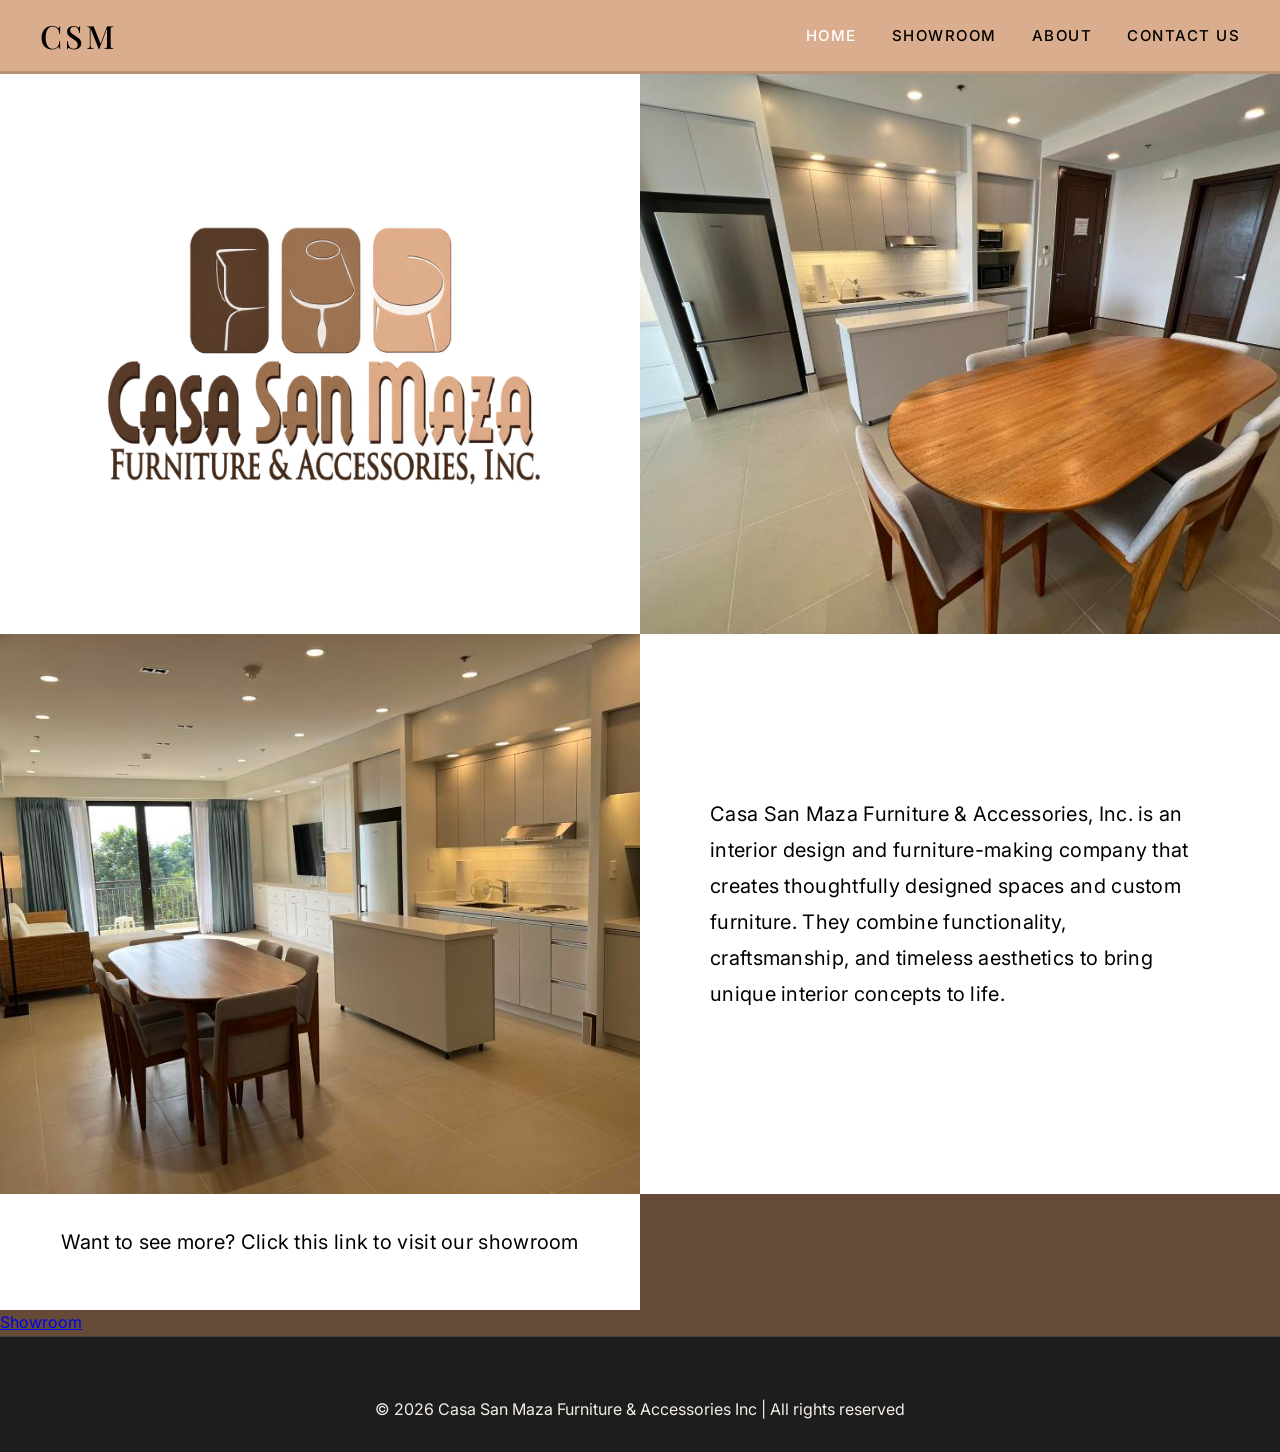
==== index.html @ 8d9f756c "Initial Website Draft v9" ====
<!DOCTYPE html>
<html lang="en">
    <!--
        Author: Janrei Arceo
        Section:WD-201
        Activity: Website
    -->

<head>
    <meta charset="UTF-8">
    <meta name="viewport" content="width=device-width, initial-scale=1.0">

    <title>Casa San Maza Furniture & Accessories Inc</title>

    <link rel="stylesheet" href="styles.css">
    <link rel="preconnect" href="https://fonts.googleapis.com">
    <link rel="preconnect" href="https://fonts.gstatic.com" crossorigin>
    <link href="https://fonts.googleapis.com/css2?family=Inter:wght@400;500;600;700&family=Playfair+Display:wght@400;500;600;700&display=swap" rel="stylesheet">
</head>


<body>
    <header>
        <nav>
            <div class="logo"><a href="index.html">CSM</a></div>
            <ul>
                <li><a href="index.html" class="active">Home</a></li>
                <li><a href="showroom.html">Showroom</a></li>
                <li><a href="about.html">About</a></li>
                <li><a href="contact.html">Contact Us</a></li>
            </ul>
        </nav>
    </header>


    <main>
        <div class="main-logo">
            <img src="img/csm-logo.png" alt="CSM Logo">
        </div>
        <p>
            <span>
                Casa San Maza Furniture & Accessories, Inc.
                is an interior design and furniture-making company
                that creates thoughtfully designed spaces and custom
                furniture. They combine functionality, craftsmanship,
                and timeless aesthetics to bring unique interior
                concepts to life.
            </span>
        </p>

        

        <img src="img/CSM2.jpg" alt="Dining Room with Kitchen" class="csm2"> 
        <img src="img/CSM3.jpg" alt="Dining Room with Kitchen" class="csm3">

        <section>
            <div class="link-show">
                <p>Want to see more?
                    Click this link to visit our showroom
                </p>
                <div><a href="showroom.html" class="home-showroom">Showroom
                </a></div>
            </div>

        </section>
        



    </main>

    <footer>

        <p>&copy; 2026 Casa San Maza Furniture & Accessories Inc | All rights reserved</p>

    </footer>


</body>

</html>
---- styles.css ----
* {
    box-sizing: border-box;
    margin: 0;
    padding: 0;
}

body {
    background-color: #1d1d1d;
    color: #f4eee7;
    font-family: 'Inter', sans-serif;
    line-height: 1.6;
}

header {
    background-color: #d9ad8d;
    padding: 10px 35px;
    position: sticky;
    top: 0;
    z-index: 1000;
    border-bottom: 3px solid rgba(0, 0, 0, 0.15);
}

nav {
    max-width: 1200px;
    margin: auto;
    display: flex;
    justify-content: space-between;
    align-items: center;
}

.logo {
    font-family: 'Playfair Display', serif;
    font-size: 32px;
    font-weight: 500;
    letter-spacing: 3px;
}

.logo a {
    color: #000;
    text-decoration: none;
    transition: opacity 0.3s ease;
}

.logo a:hover {
    opacity: 0.6;
}

nav ul {
    list-style: none;
    display: flex;
    align-items: center;
    gap: 35px;
}

nav li {
    margin-left: 0;
}

nav ul a {
    color: #000;
    text-decoration: none;
    font-size: 15px;
    font-weight: 500;
    font-family: 'Inter', sans-serif;
    text-transform: uppercase;
    letter-spacing: 1.5px;
    transition: color 0.3s ease;
}

nav ul a:hover {
    color: #fff;
}

nav ul a.active {
    color: #fff;
}

main {
    display: grid;
    grid-template-columns: 50% 50%;
    grid-template-rows: 1fr 1fr;
    min-height: 600px;
    width: 100%;
    background-color: #654a37;
}

.main-logo {
    grid-column: 1;
    grid-row: 1;
    display: flex;
    align-items: center;
    justify-content: center;
    padding: 30px 60px;
    background-color: #fff;
}

.main-logo img {
    width: 500px;
    max-width: 100%;
    height: auto;
    object-fit: contain;
}

main p {
    grid-column: 2;
    grid-row: 2;
    display: flex;
    align-items: center;
    justify-content: center;
    padding: 30px 20px 50px;
    background-color: #fff;
    color: #000;
    font-size: 20px;
    line-height: 1.8;
    letter-spacing: 0.3px;
    text-align: left;
}

main p span {
    display: block;
    max-width: 500px;
}

.csm2 {
    grid-column: 2;
    grid-row: 1;
    width: 100%;
    height: 100%;
    min-height: 300px;
    object-fit: cover;
    display: block;
}

.csm3 {
    grid-column: 1;
    grid-row: 2;
    width: 100%;
    height: 100%;
    min-height: 300px;
    object-fit: cover;
    display: block;
}

footer {
    background-color: #1d1d1d;
    color: #f4eee7;
    padding: 60px 30px 30px;
    text-align: center;
    border-top: 1px solid rgba(244, 238, 231, 0.2);
}

main:has(.contact) {
    display: block;
    width: 100%;
    min-height: auto;
    background-color: transparent;
}

.contact {
    position: relative;
    display: flex;
    justify-content: center;
    align-items: flex-start;
    gap: 70px;
    width: 100%;
    min-height: 650px;
    padding: 45px 8%;
    background: url("img/CSM2.jpg") center / cover;
    overflow: hidden;
}

.contact::before {
    content: "";
    position: absolute;
    inset: 0;
    background: rgba(101, 74, 55, 0.65);
    z-index: 0;
}

.location,
.contact-form {
    position: relative;
    z-index: 1;
    width: 45%;
    max-width: 500px;
}

.location h3,
.contact-form > h2 {
    color: #fff;
    text-align: center;
    font-size: 30px;
    font-weight: 700;
    text-transform: uppercase;
    letter-spacing: 2px;
    margin-bottom: 20px;
}

.map {
    width: 100%;
    height: 350px;
    background-color: #fff;
    border-radius: 30px 30px 0 0;
    overflow: hidden;
}

.map img {
    width: 100%;
    height: 100%;
    object-fit: cover;
    display: block;
}

.location address {
    background-color: #fff;
    color: #000;
    padding: 20px 25px 25px;
    border-radius: 0 0 30px 30px;
    font-size: 18px;
    font-weight: 600;
    font-style: normal;
    line-height: 1.4;
    letter-spacing: 0.5px;
}

.contact-form > p {
    display: block;
    background-color: transparent;
    color: #fff;
    padding: 0;
    margin: 0 0 20px;
    font-size: 15px;
    line-height: 1.6;
    text-align: center;
}

.contact-form form {
    display: flex;
    flex-direction: column;
    gap: 10px;
    width: 100%;
    background-color: #fff;
    color: #222;
    padding: 35px 30px;
    border-radius: 15px;
}

.contact-form form h3 {
    color: #000;
    text-align: center;
    font-size: 28px;
    text-transform: uppercase;
    letter-spacing: 1.5px;
    margin-bottom: 15px;
}

.contact-form label {
    color: #222;
    font-size: 12px;
    font-weight: 600;
}

.contact-form input,
.contact-form textarea {
    width: 100%;
    padding: 12px 15px;
    border: 1px solid #777;
    border-radius: 10px;
    background-color: #fff;
    color: #222;
    font-family: 'Inter', sans-serif;
    font-size: 13px;
    outline: none;
}

.contact-form input:focus,
.contact-form textarea:focus {
    border-color: #654a37;
}

.contact-form textarea {
    min-height: 150px;
    resize: vertical;
}

.contact-form button {
    align-self: center;
    margin-top: 10px;
    padding: 10px 35px;
    border: none;
    border-radius: 15px;
    background-color: #654a37;
    color: #fff;
    font-family: 'Inter', sans-serif;
    font-size: 15px;
    font-weight: 700;
    letter-spacing: 1px;
    cursor: pointer;
    transition: background-color 0.3s ease, transform 0.3s ease;
}

.contact-form button:hover {
    background-color: #4d382a;
    transform: translateY(-2px);
}

main:has(.about-section) {
    display: block;
    width: 100%;
    min-height: auto;
    background-color: #f4eee7;
}

.about-section {
    width: 100%;
    min-height: 450px;
    display: flex;
    align-items: center;
    justify-content: center;
    padding: 80px 10%;
    background-color: #654a37;
}

.about {
    max-width: 850px;
    color: #000;
    font-size: 22px;
    line-height: 1.9;
    letter-spacing: 0.5px;
    text-align: center;
}

.about-video {
    width: 100%;
    padding: 70px 8%;
    background-color: #f4eee7;
}

.video-container {
    width: 100%;
    max-width: 900px;
    margin: auto;
    border-radius: 20px;
    overflow: hidden;
    box-shadow: 0 10px 30px rgba(0, 0, 0, 0.2);
}

.video-container video {
    width: 100%;
    height: auto;
    display: block;
}

.about-audio {
    width: 100%;
    padding: 50px 20px;
    background-color: #f4eee7;
    color: #1d1d1d;
    text-align: center;
}

.about-audio h2 {
    font-size: 28px;
    letter-spacing: 2px;
    margin-bottom: 10px;
}

.about-audio p {
    background-color: transparent;
    color: #654a37;
    display: block;
    padding: 0;
    margin-bottom: 20px;
    font-size: 15px;
    text-align: center;
}

.about-audio audio {
    width: 100%;
    max-width: 500px;
}

.home-showroom {
    display: block;
}

@media (max-width: 900px) {
    nav ul {
        gap: 20px;
    }

    nav ul a {
        font-size: 13px;
    }

    main {
        grid-template-columns: 50% 50%;
    }

    .contact {
        gap: 35px;
        padding: 40px 5%;
    }

    .location,
    .contact-form {
        width: 48%;
    }
}

@media (max-width: 700px) {
    header {
        padding: 15px 20px;
    }

    nav {
        flex-direction: column;
        gap: 15px;
    }

    .logo {
        font-size: 28px;
    }

    nav ul {
        gap: 15px;
        flex-wrap: wrap;
        justify-content: center;
    }

    nav ul a {
        font-size: 12px;
    }

    main {
        display: block;
        width: 100%;
    }

    .main-logo {
        min-height: 300px;
        padding: 40px 20px;
    }

    .main-logo img {
        width: 90%;
    }

    main p {
        padding: 40px 25px;
        font-size: 17px;
        line-height: 1.7;
        text-align: center;
    }

    .csm2,
    .csm3 {
        width: 100%;
        height: auto;
        min-height: 0;
    }

    .contact {
        flex-direction: column;
        align-items: center;
        gap: 40px;
        padding: 40px 20px;
    }

    .location,
    .contact-form {
        width: 100%;
        max-width: 450px;
    }

    .location h3,
    .contact-form > h2 {
        font-size: 25px;
    }

    .map {
        height: 300px;
    }

    .location address {
        font-size: 16px;
    }

    .contact-form form {
        padding: 25px 20px;
    }

    .about-section {
        min-height: 400px;
        padding: 60px 25px;
    }

    .about {
        font-size: 17px;
        line-height: 1.8;
    }

    .about-video {
        padding: 40px 20px;
    }

    .video-container {
        border-radius: 15px;
    }
}

@media (max-width: 450px) {
    header {
        padding: 12px 15px;
    }

    .logo {
        font-size: 25px;
    }

    nav ul {
        gap: 10px;
    }

    nav ul a {
        font-size: 10px;
        letter-spacing: 0.8px;
    }

    .main-logo {
        min-height: 250px;
        padding: 30px 15px;
    }

    main p {
        padding: 35px 20px;
        font-size: 15px;
    }

    .about-section {
        padding: 50px 20px;
    }

    .about {
        font-size: 15px;
    }

    .about-video {
        padding: 30px 15px;
    }

    .contact {
        padding: 30px 15px;
    }

    .location h3,
    .contact-form > h2 {
        font-size: 21px;
    }

    .map {
        height: 250px;
    }

    .location address {
        padding: 18px;
        font-size: 14px;
    }

    .contact-form form {
        padding: 20px 15px;
    }
}
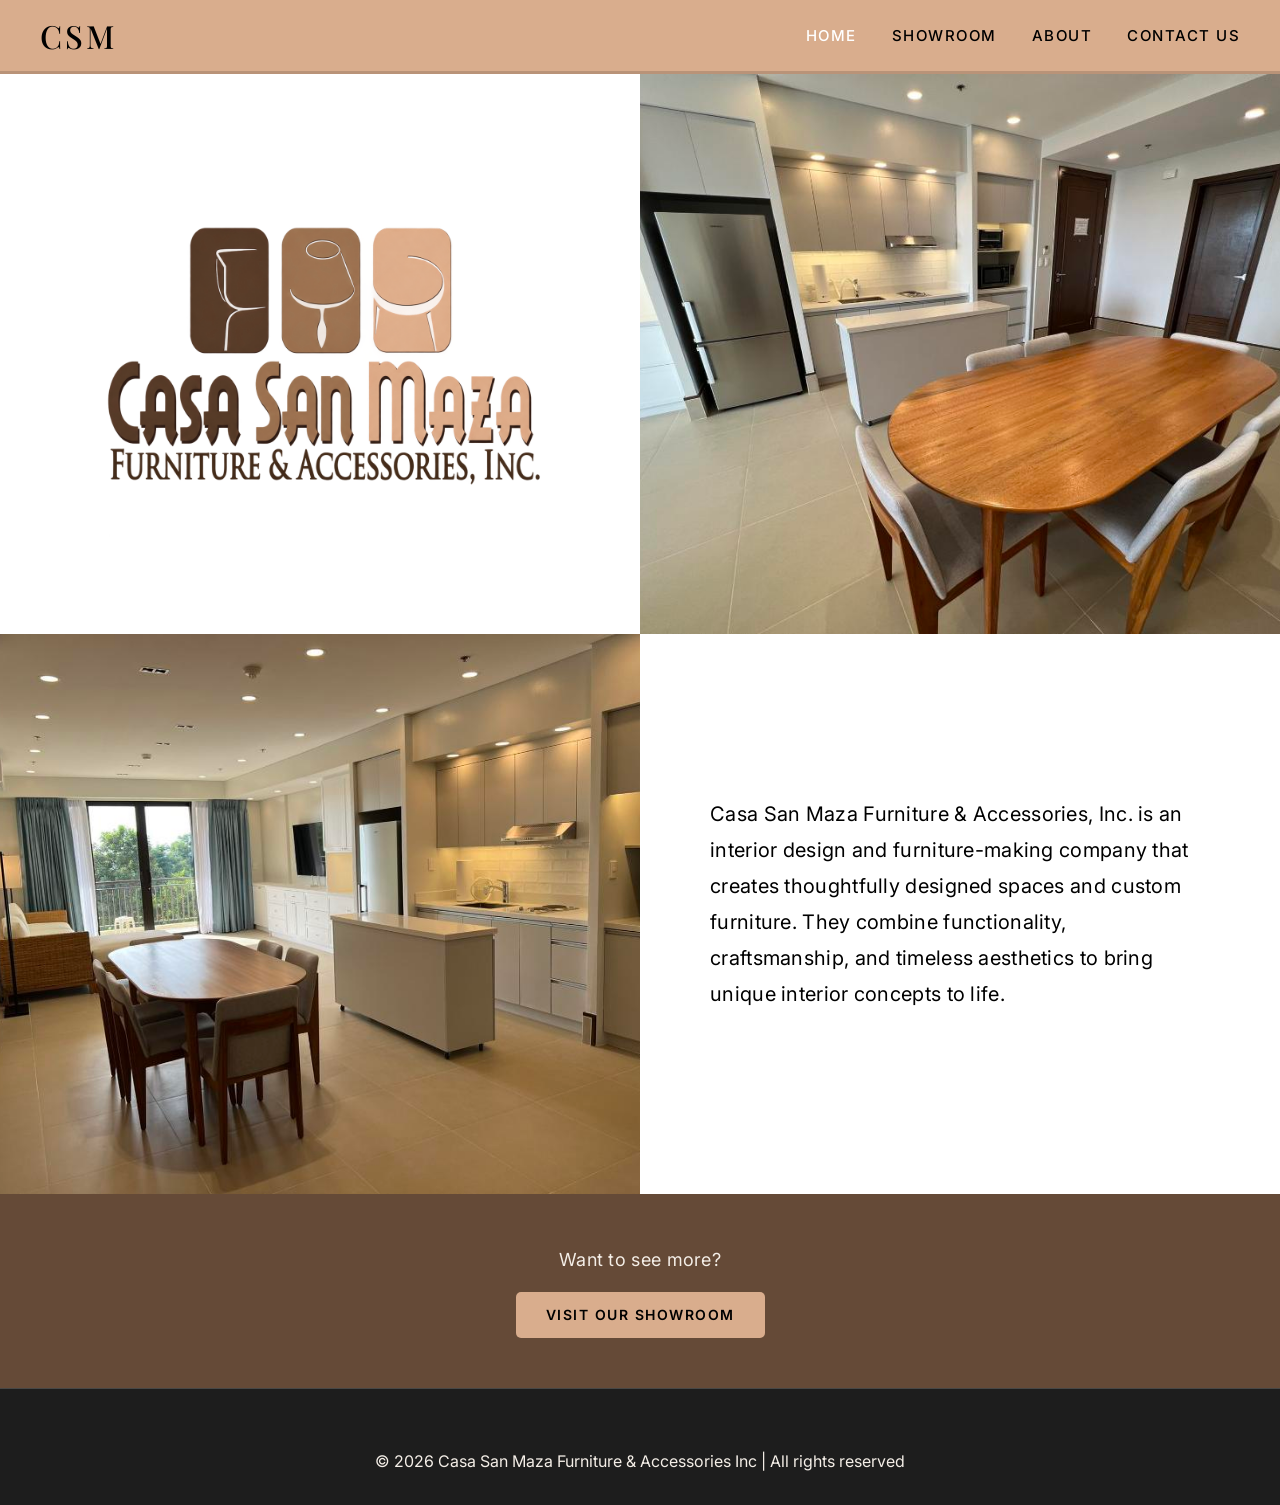
==== commit ad9f5571: "Website Draft (Showroom and Home)" ====
--- a/index.html
+++ b/index.html
@@ -53,15 +53,9 @@
         <img src="img/CSM2.jpg" alt="Dining Room with Kitchen" class="csm2"> 
         <img src="img/CSM3.jpg" alt="Dining Room with Kitchen" class="csm3">
 
-        <section>
-            <div class="link-show">
-                <p>Want to see more?
-                    Click this link to visit our showroom
-                </p>
-                <div><a href="showroom.html" class="home-showroom">Showroom
-                </a></div>
-            </div>
-
+        <section class="link-show">
+            <p>Want to see more?</p>
+            <a href="showroom.html" class="home-showroom">Visit Our Showroom</a>
         </section>
         
 
--- a/styles.css
+++ b/styles.css
@@ -380,10 +380,123 @@
     max-width: 500px;
 }
 
+main.showroom-page {
+    display: block;
+    width: 100%;
+    min-height: auto;
+    background-color: #f4eee7;
+}
+
+.showroom-intro {
+    padding: 70px 20px;
+    text-align: center;
+    background-color: #654a37;
+    color: #f4eee7;
+}
+
+.showroom-intro h1 {
+    font-family: 'Playfair Display', serif;
+    font-size: 40px;
+    font-weight: 500;
+    letter-spacing: 3px;
+    margin-bottom: 15px;
+}
+
+.showroom-intro p {
+    display: block;
+    max-width: 650px;
+    margin: auto;
+    padding: 0;
+    background-color: transparent;
+    color: #f4eee7;
+    font-size: 16px;
+    text-align: center;
+}
+
+.showroom-gallery {
+    width: 100%;
+    padding: 50px 8%;
+    display: flex;
+    flex-direction: column;
+    gap: 60px;
+}
+
+.showroom-item {
+    width: 100%;
+    max-width: 1100px;
+    margin: auto;
+    background-color: #fff;
+    color: #1d1d1d;
+    overflow: hidden;
+    border-radius: 12px;
+}
+
+.showroom-item img {
+    display: block;
+    width: 100%;
+    height: 550px;
+    object-fit: cover;
+}
+
+.showroom-caption {
+    padding: 25px 30px;
+    text-align: center;
+}
+
+.showroom-caption h2 {
+    font-family: 'Playfair Display', serif;
+    font-size: 28px;
+    font-weight: 500;
+    margin-bottom: 8px;
+}
+
+.showroom-caption p {
+    display: block;
+    padding: 0;
+    background-color: transparent;
+    color: #654a37;
+    font-size: 15px;
+    text-align: center;
+}
+
+.link-show {
+    grid-column: 1 / -1;
+    display: flex;
+    flex-direction: column;
+    align-items: center;
+    justify-content: center;
+    gap: 15px;
+    padding: 50px 20px;
+    background-color: #654a37;
+}
+
+.link-show p {
+    display: block;
+    padding: 0;
+    background-color: transparent;
+    color: #f4eee7;
+    font-size: 18px;
+    text-align: center;
+}
+
 .home-showroom {
-    display: block;
-}
-
+    display: inline-block;
+    padding: 12px 30px;
+    background-color: #d9ad8d;
+    color: #000;
+    text-decoration: none;
+    font-size: 14px;
+    font-weight: 600;
+    text-transform: uppercase;
+    letter-spacing: 1.5px;
+    border-radius: 5px;
+    transition: background-color 0.3s ease, color 0.3s ease;
+}
+
+.home-showroom:hover {
+    background-color: #fff;
+    color: #654a37;
+}
 @media (max-width: 900px) {
     nav ul {
         gap: 20px;
@@ -570,4 +683,54 @@
     .contact-form form {
         padding: 20px 15px;
     }
+}
+
+@media (max-width: 700px) {
+    .showroom-intro {
+        padding: 50px 20px;
+    }
+
+    .showroom-intro h1 {
+        font-size: 30px;
+    }
+
+    .showroom-intro p {
+        font-size: 14px;
+    }
+
+    .showroom-gallery {
+        padding: 30px 20px;
+        gap: 35px;
+    }
+
+    .showroom-item img {
+        height: 350px;
+    }
+
+    .showroom-caption {
+        padding: 20px;
+    }
+
+    .showroom-caption h2 {
+        font-size: 23px;
+    }
+}
+
+@media (max-width: 450px) {
+    .showroom-gallery {
+        padding: 25px 15px;
+        gap: 25px;
+    }
+
+    .showroom-item img {
+        height: 260px;
+    }
+
+    .showroom-caption h2 {
+        font-size: 20px;
+    }
+
+    .showroom-caption p {
+        font-size: 13px;
+    }
 }
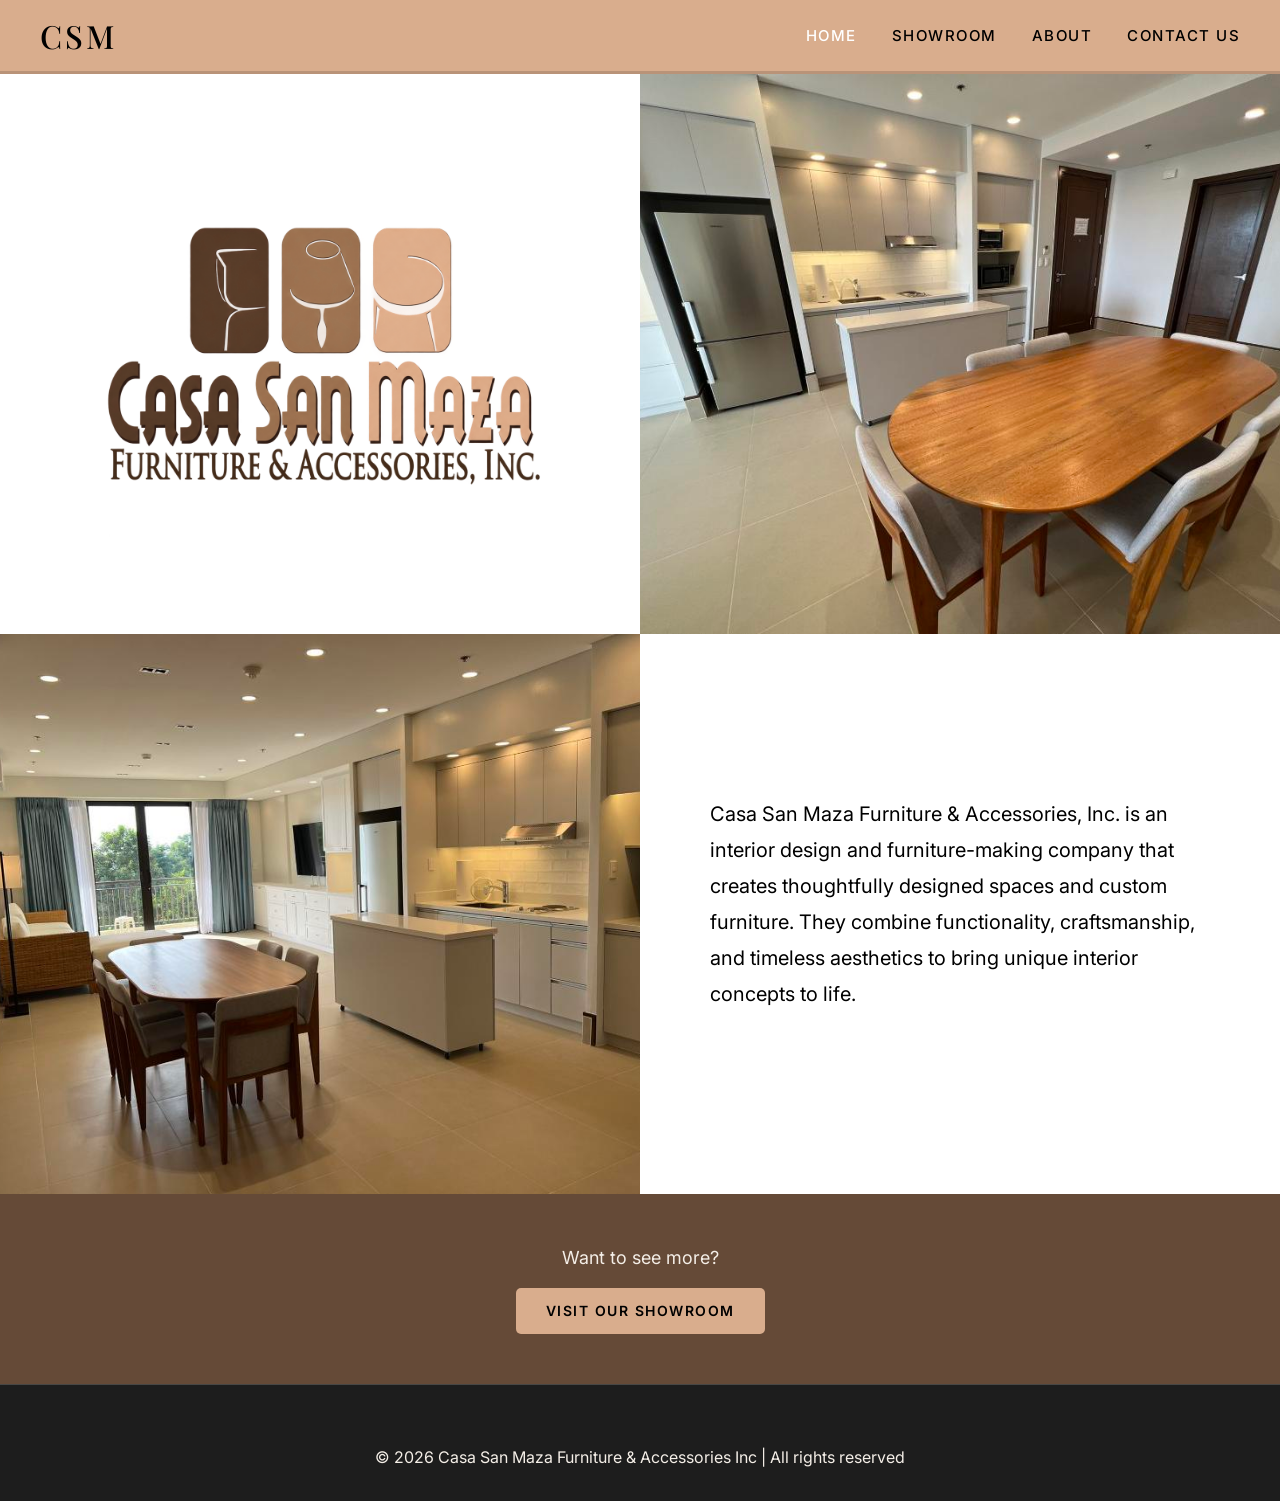
==== commit fe286536: "Fixed pages and CSS, added JS" ====
--- a/index.html
+++ b/index.html
@@ -2,28 +2,28 @@
 <html lang="en">
     <!--
         Author: Janrei Arceo
-        Section:WD-201
+        Section: WD-201
         Activity: Website
     -->
-
 <head>
     <meta charset="UTF-8">
     <meta name="viewport" content="width=device-width, initial-scale=1.0">
-
     <title>Casa San Maza Furniture & Accessories Inc</title>
-
     <link rel="stylesheet" href="styles.css">
     <link rel="preconnect" href="https://fonts.googleapis.com">
     <link rel="preconnect" href="https://fonts.gstatic.com" crossorigin>
     <link href="https://fonts.googleapis.com/css2?family=Inter:wght@400;500;600;700&family=Playfair+Display:wght@400;500;600;700&display=swap" rel="stylesheet">
+    <script src="CSM_Script.js"></script>
 </head>
-
 
 <body>
     <header>
         <nav>
             <div class="logo"><a href="index.html">CSM</a></div>
-            <ul>
+
+            <button class="menu-toggle" onclick="toggleMenu()">☰</button>
+
+            <ul id="nav-menu">
                 <li><a href="index.html" class="active">Home</a></li>
                 <li><a href="showroom.html">Showroom</a></li>
                 <li><a href="about.html">About</a></li>
@@ -32,12 +32,12 @@
         </nav>
     </header>
 
-
-    <main>
+    <main class="home">
         <div class="main-logo">
             <img src="img/csm-logo.png" alt="CSM Logo">
         </div>
-        <p>
+
+        <p class="home-description">
             <span>
                 Casa San Maza Furniture & Accessories, Inc.
                 is an interior design and furniture-making company
@@ -48,28 +48,17 @@
             </span>
         </p>
 
-        
-
-        <img src="img/CSM2.jpg" alt="Dining Room with Kitchen" class="csm2"> 
+        <img src="img/CSM2.jpg" alt="Dining Room with Kitchen" class="csm2">
         <img src="img/CSM3.jpg" alt="Dining Room with Kitchen" class="csm3">
 
         <section class="link-show">
             <p>Want to see more?</p>
             <a href="showroom.html" class="home-showroom">Visit Our Showroom</a>
         </section>
-        
-
-
-
     </main>
 
     <footer>
-
         <p>&copy; 2026 Casa San Maza Furniture & Accessories Inc | All rights reserved</p>
-
     </footer>
-
-
 </body>
-
 </html>
--- a/styles.css
+++ b/styles.css
@@ -38,7 +38,6 @@
 .logo a {
     color: #000;
     text-decoration: none;
-    transition: opacity 0.3s ease;
 }
 
 .logo a:hover {
@@ -50,10 +49,6 @@
     display: flex;
     align-items: center;
     gap: 35px;
-}
-
-nav li {
-    margin-left: 0;
 }
 
 nav ul a {
@@ -61,25 +56,19 @@
     text-decoration: none;
     font-size: 15px;
     font-weight: 500;
-    font-family: 'Inter', sans-serif;
     text-transform: uppercase;
     letter-spacing: 1.5px;
-    transition: color 0.3s ease;
-}
-
-nav ul a:hover {
-    color: #fff;
-}
-
+}
+
+nav ul a:hover,
 nav ul a.active {
     color: #fff;
 }
 
-main {
+main.home {
     display: grid;
     grid-template-columns: 50% 50%;
-    grid-template-rows: 1fr 1fr;
-    min-height: 600px;
+    grid-template-rows: 1fr 1fr auto;
     width: 100%;
     background-color: #654a37;
 }
@@ -98,10 +87,9 @@
     width: 500px;
     max-width: 100%;
     height: auto;
-    object-fit: contain;
-}
-
-main p {
+}
+
+.home-description {
     grid-column: 2;
     grid-row: 2;
     display: flex;
@@ -112,11 +100,10 @@
     color: #000;
     font-size: 20px;
     line-height: 1.8;
-    letter-spacing: 0.3px;
     text-align: left;
 }
 
-main p span {
+.home-description span {
     display: block;
     max-width: 500px;
 }
@@ -141,6 +128,41 @@
     display: block;
 }
 
+.link-show {
+    grid-column: 1 / 3;
+    display: flex;
+    flex-direction: column;
+    align-items: center;
+    justify-content: center;
+    gap: 15px;
+    padding: 50px 20px;
+    background-color: #654a37;
+    text-align: center;
+}
+
+.link-show p {
+    color: #f4eee7;
+    font-size: 18px;
+}
+
+.home-showroom {
+    display: inline-block;
+    padding: 12px 30px;
+    background-color: #d9ad8d;
+    color: #000;
+    text-decoration: none;
+    font-size: 14px;
+    font-weight: 600;
+    text-transform: uppercase;
+    letter-spacing: 1.5px;
+    border-radius: 5px;
+}
+
+.home-showroom:hover {
+    background-color: #fff;
+    color: #654a37;
+}
+
 footer {
     background-color: #1d1d1d;
     color: #f4eee7;
@@ -149,10 +171,8 @@
     border-top: 1px solid rgba(244, 238, 231, 0.2);
 }
 
-main:has(.contact) {
-    display: block;
-    width: 100%;
-    min-height: auto;
+main.contact-page {
+    width: 100%;
     background-color: transparent;
 }
 
@@ -174,7 +194,6 @@
     position: absolute;
     inset: 0;
     background: rgba(101, 74, 55, 0.65);
-    z-index: 0;
 }
 
 .location,
@@ -220,15 +239,11 @@
     font-weight: 600;
     font-style: normal;
     line-height: 1.4;
-    letter-spacing: 0.5px;
 }
 
 .contact-form > p {
-    display: block;
-    background-color: transparent;
     color: #fff;
-    padding: 0;
-    margin: 0 0 20px;
+    margin-bottom: 20px;
     font-size: 15px;
     line-height: 1.6;
     text-align: center;
@@ -261,6 +276,7 @@
 }
 
 .contact-form input,
+.contact-form select,
 .contact-form textarea {
     width: 100%;
     padding: 12px 15px;
@@ -270,17 +286,18 @@
     color: #222;
     font-family: 'Inter', sans-serif;
     font-size: 13px;
-    outline: none;
-}
-
-.contact-form input:focus,
-.contact-form textarea:focus {
-    border-color: #654a37;
 }
 
 .contact-form textarea {
     min-height: 150px;
     resize: vertical;
+}
+
+.contact-form input:focus,
+.contact-form select:focus,
+.contact-form textarea:focus {
+    border-color: #654a37;
+    outline: none;
 }
 
 .contact-form button {
@@ -296,18 +313,14 @@
     font-weight: 700;
     letter-spacing: 1px;
     cursor: pointer;
-    transition: background-color 0.3s ease, transform 0.3s ease;
 }
 
 .contact-form button:hover {
     background-color: #4d382a;
-    transform: translateY(-2px);
-}
-
-main:has(.about-section) {
-    display: block;
-    width: 100%;
-    min-height: auto;
+}
+
+main.about-page {
+    width: 100%;
     background-color: #f4eee7;
 }
 
@@ -323,11 +336,35 @@
 
 .about {
     max-width: 850px;
-    color: #000;
+    color: #f4eee7;
     font-size: 22px;
     line-height: 1.9;
-    letter-spacing: 0.5px;
-    text-align: center;
+    text-align: center;
+}
+
+.about-audio {
+    width: 100%;
+    padding: 50px 20px;
+    background-color: #f4eee7;
+    color: #1d1d1d;
+    text-align: center;
+}
+
+.about-audio h2 {
+    font-size: 28px;
+    letter-spacing: 2px;
+    margin-bottom: 10px;
+}
+
+.about-audio p {
+    color: #654a37;
+    margin-bottom: 20px;
+    font-size: 15px;
+}
+
+.about-audio audio {
+    width: 100%;
+    max-width: 500px;
 }
 
 .about-video {
@@ -351,39 +388,8 @@
     display: block;
 }
 
-.about-audio {
-    width: 100%;
-    padding: 50px 20px;
-    background-color: #f4eee7;
-    color: #1d1d1d;
-    text-align: center;
-}
-
-.about-audio h2 {
-    font-size: 28px;
-    letter-spacing: 2px;
-    margin-bottom: 10px;
-}
-
-.about-audio p {
-    background-color: transparent;
-    color: #654a37;
-    display: block;
-    padding: 0;
-    margin-bottom: 20px;
-    font-size: 15px;
-    text-align: center;
-}
-
-.about-audio audio {
-    width: 100%;
-    max-width: 500px;
-}
-
 main.showroom-page {
-    display: block;
-    width: 100%;
-    min-height: auto;
+    width: 100%;
     background-color: #f4eee7;
 }
 
@@ -403,14 +409,10 @@
 }
 
 .showroom-intro p {
-    display: block;
     max-width: 650px;
     margin: auto;
-    padding: 0;
-    background-color: transparent;
     color: #f4eee7;
     font-size: 16px;
-    text-align: center;
 }
 
 .showroom-gallery {
@@ -451,52 +453,20 @@
 }
 
 .showroom-caption p {
-    display: block;
-    padding: 0;
-    background-color: transparent;
     color: #654a37;
     font-size: 15px;
-    text-align: center;
-}
-
-.link-show {
-    grid-column: 1 / -1;
-    display: flex;
-    flex-direction: column;
-    align-items: center;
-    justify-content: center;
-    gap: 15px;
-    padding: 50px 20px;
-    background-color: #654a37;
-}
-
-.link-show p {
-    display: block;
-    padding: 0;
-    background-color: transparent;
-    color: #f4eee7;
-    font-size: 18px;
-    text-align: center;
-}
-
-.home-showroom {
-    display: inline-block;
-    padding: 12px 30px;
-    background-color: #d9ad8d;
+}
+.menu-toggle {
+    display: none;
+    background: none;
+    border: none;
+    font-size: 28px;
+    cursor: pointer;
     color: #000;
-    text-decoration: none;
-    font-size: 14px;
-    font-weight: 600;
-    text-transform: uppercase;
-    letter-spacing: 1.5px;
-    border-radius: 5px;
-    transition: background-color 0.3s ease, color 0.3s ease;
-}
-
-.home-showroom:hover {
-    background-color: #fff;
-    color: #654a37;
-}
+}
+
+
+
 @media (max-width: 900px) {
     nav ul {
         gap: 20px;
@@ -506,10 +476,6 @@
         font-size: 13px;
     }
 
-    main {
-        grid-template-columns: 50% 50%;
-    }
-
     .contact {
         gap: 35px;
         padding: 40px 5%;
@@ -518,6 +484,51 @@
     .location,
     .contact-form {
         width: 48%;
+    }
+
+    .showroom-item img {
+        height: 450px;
+    }
+}
+
+@media (max-width: 800px) {
+    header {
+        padding: 10px 20px;
+    }
+
+    nav {
+        position: relative;
+    }
+
+    .menu-toggle {
+        display: block;
+    }
+
+    nav ul {
+        display: none;
+        position: absolute;
+        top: 100%;
+        right: 0;
+        width: 200px;
+        flex-direction: column;
+        align-items: stretch;
+        gap: 0;
+        background-color: #d9ad8d;
+        padding: 10px 0;
+    }
+
+    nav ul.show {
+        display: flex;
+    }
+
+    nav li {
+        margin: 0;
+    }
+
+    nav ul a {
+        display: block;
+        padding: 12px 20px;
+        text-align: center;
     }
 }
 
@@ -545,9 +556,8 @@
         font-size: 12px;
     }
 
-    main {
+    main.home {
         display: block;
-        width: 100%;
     }
 
     .main-logo {
@@ -559,7 +569,7 @@
         width: 90%;
     }
 
-    main p {
+    .home-description {
         padding: 40px 25px;
         font-size: 17px;
         line-height: 1.7;
@@ -573,6 +583,10 @@
         min-height: 0;
     }
 
+    .link-show {
+        padding: 40px 20px;
+    }
+
     .contact {
         flex-direction: column;
         align-items: center;
@@ -620,6 +634,35 @@
     .video-container {
         border-radius: 15px;
     }
+
+    .showroom-intro {
+        padding: 50px 20px;
+    }
+
+    .showroom-intro h1 {
+        font-size: 30px;
+    }
+
+    .showroom-intro p {
+        font-size: 14px;
+    }
+
+    .showroom-gallery {
+        padding: 30px 20px;
+        gap: 35px;
+    }
+
+    .showroom-item img {
+        height: 350px;
+    }
+
+    .showroom-caption {
+        padding: 20px;
+    }
+
+    .showroom-caption h2 {
+        font-size: 23px;
+    }
 }
 
 @media (max-width: 450px) {
@@ -645,7 +688,7 @@
         padding: 30px 15px;
     }
 
-    main p {
+    .home-description {
         padding: 35px 20px;
         font-size: 15px;
     }
@@ -683,40 +726,7 @@
     .contact-form form {
         padding: 20px 15px;
     }
-}
-
-@media (max-width: 700px) {
-    .showroom-intro {
-        padding: 50px 20px;
-    }
-
-    .showroom-intro h1 {
-        font-size: 30px;
-    }
-
-    .showroom-intro p {
-        font-size: 14px;
-    }
-
-    .showroom-gallery {
-        padding: 30px 20px;
-        gap: 35px;
-    }
-
-    .showroom-item img {
-        height: 350px;
-    }
-
-    .showroom-caption {
-        padding: 20px;
-    }
-
-    .showroom-caption h2 {
-        font-size: 23px;
-    }
-}
-
-@media (max-width: 450px) {
+
     .showroom-gallery {
         padding: 25px 15px;
         gap: 25px;
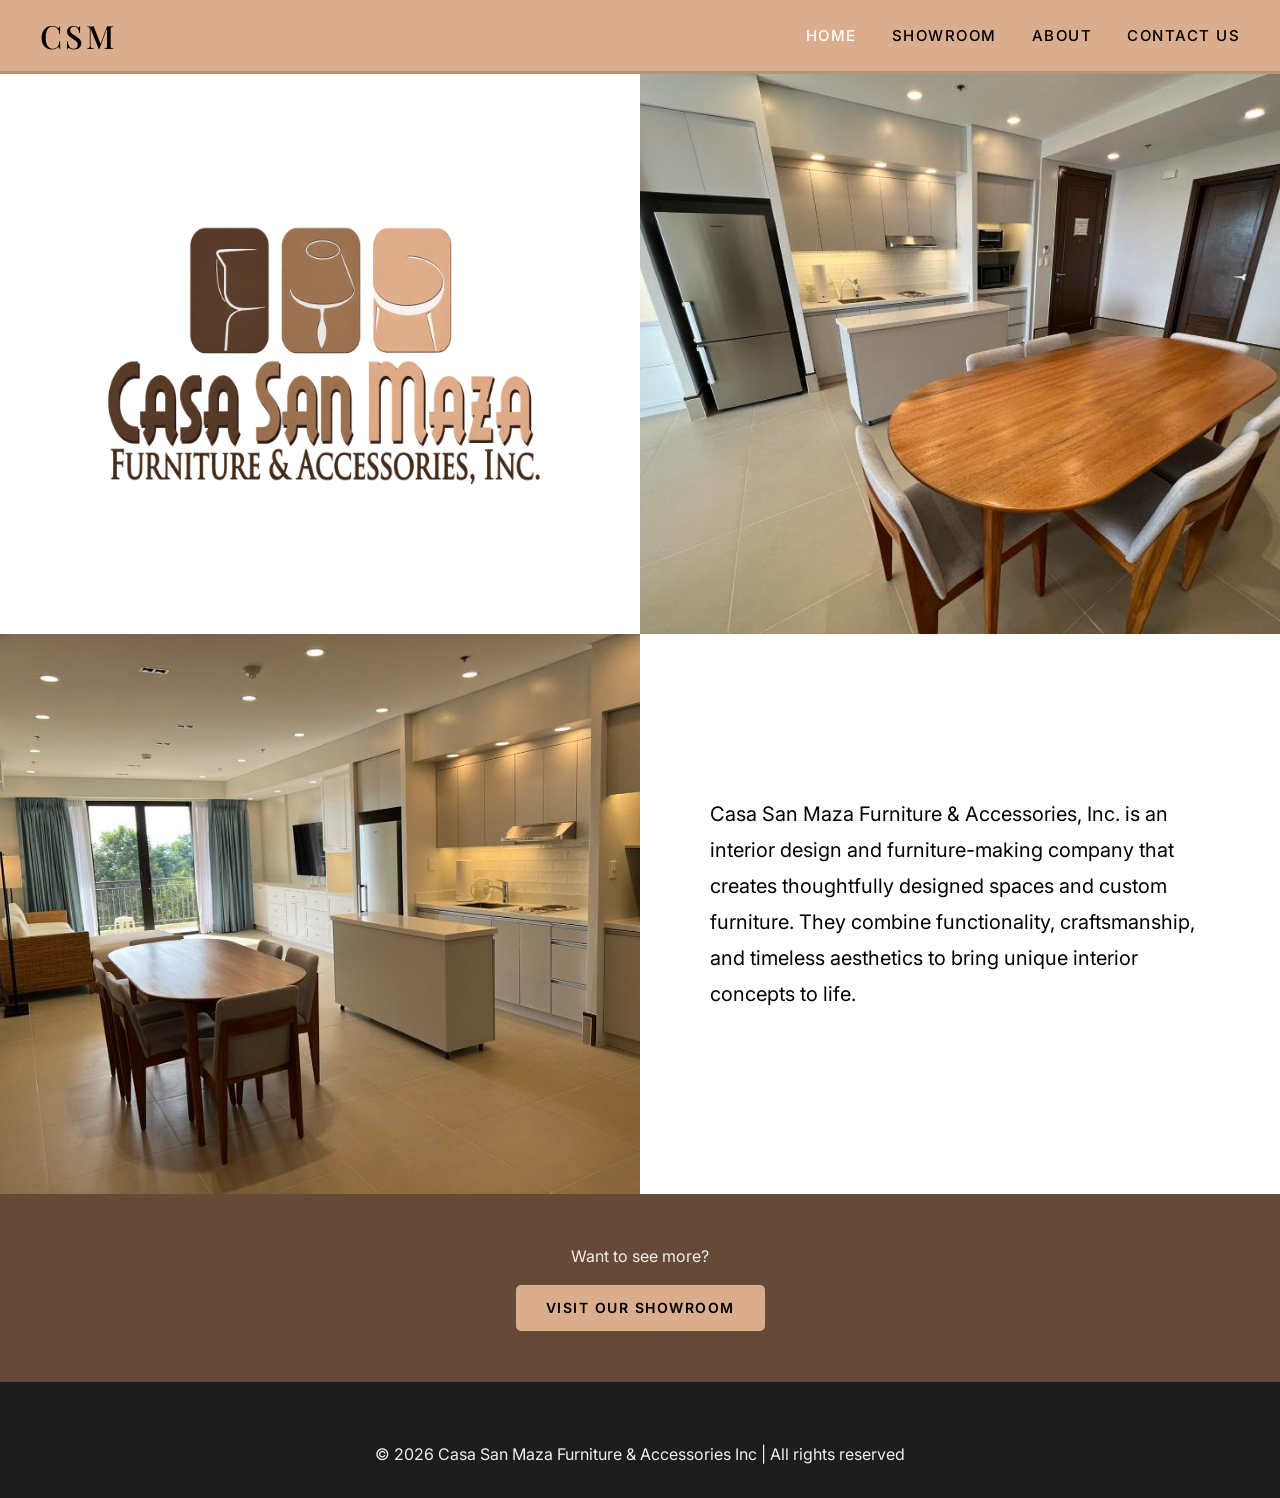
==== commit 7b06793b: "Fixed CSS and adjusted showroom" ====
--- a/index.html
+++ b/index.html
@@ -51,7 +51,7 @@
         <img src="img/CSM2.jpg" alt="Dining Room with Kitchen" class="csm2">
         <img src="img/CSM3.jpg" alt="Dining Room with Kitchen" class="csm3">
 
-        <section class="link-show">
+        <section class="link-showroom">
             <p>Want to see more?</p>
             <a href="showroom.html" class="home-showroom">Visit Our Showroom</a>
         </section>
--- a/styles.css
+++ b/styles.css
@@ -16,7 +16,7 @@
     padding: 10px 35px;
     position: sticky;
     top: 0;
-    z-index: 1000;
+    z-index: 10;
     border-bottom: 3px solid rgba(0, 0, 0, 0.15);
 }
 
@@ -63,6 +63,15 @@
 nav ul a:hover,
 nav ul a.active {
     color: #fff;
+}
+
+.menu-toggle {
+    display: none;
+    background: none;
+    border: none;
+    font-size: 28px;
+    cursor: pointer;
+    color: #000;
 }
 
 main.home {
@@ -128,7 +137,7 @@
     display: block;
 }
 
-.link-show {
+.link-showroom {
     grid-column: 1 / 3;
     display: flex;
     flex-direction: column;
@@ -171,9 +180,8 @@
     border-top: 1px solid rgba(244, 238, 231, 0.2);
 }
 
-main.contact-page {
-    width: 100%;
-    background-color: transparent;
+.contact-page {
+    width: 100%;
 }
 
 .contact {
@@ -319,7 +327,7 @@
     background-color: #4d382a;
 }
 
-main.about-page {
+.about-page {
     width: 100%;
     background-color: #f4eee7;
 }
@@ -342,31 +350,6 @@
     text-align: center;
 }
 
-.about-audio {
-    width: 100%;
-    padding: 50px 20px;
-    background-color: #f4eee7;
-    color: #1d1d1d;
-    text-align: center;
-}
-
-.about-audio h2 {
-    font-size: 28px;
-    letter-spacing: 2px;
-    margin-bottom: 10px;
-}
-
-.about-audio p {
-    color: #654a37;
-    margin-bottom: 20px;
-    font-size: 15px;
-}
-
-.about-audio audio {
-    width: 100%;
-    max-width: 500px;
-}
-
 .about-video {
     width: 100%;
     padding: 70px 8%;
@@ -388,7 +371,7 @@
     display: block;
 }
 
-main.showroom-page {
+.showroom-page {
     width: 100%;
     background-color: #f4eee7;
 }
@@ -415,6 +398,25 @@
     font-size: 16px;
 }
 
+.showroom-audio {
+    width: 100%;
+    padding: 45px 20px;
+    background-color: #f4eee7;
+    color: #1d1d1d;
+    text-align: center;
+}
+
+.showroom-audio p {
+    color: #654a37;
+    margin-bottom: 20px;
+    font-size: 15px;
+}
+
+.showroom-audio audio {
+    width: 100%;
+    max-width: 500px;
+}
+
 .showroom-gallery {
     width: 100%;
     padding: 50px 8%;
@@ -456,16 +458,6 @@
     color: #654a37;
     font-size: 15px;
 }
-.menu-toggle {
-    display: none;
-    background: none;
-    border: none;
-    font-size: 28px;
-    cursor: pointer;
-    color: #000;
-}
-
-
 
 @media (max-width: 900px) {
     nav ul {
@@ -521,10 +513,6 @@
         display: flex;
     }
 
-    nav li {
-        margin: 0;
-    }
-
     nav ul a {
         display: block;
         padding: 12px 20px;
@@ -534,26 +522,11 @@
 
 @media (max-width: 700px) {
     header {
-        padding: 15px 20px;
-    }
-
-    nav {
-        flex-direction: column;
-        gap: 15px;
+        padding: 12px 20px;
     }
 
     .logo {
         font-size: 28px;
-    }
-
-    nav ul {
-        gap: 15px;
-        flex-wrap: wrap;
-        justify-content: center;
-    }
-
-    nav ul a {
-        font-size: 12px;
     }
 
     main.home {
@@ -647,6 +620,10 @@
         font-size: 14px;
     }
 
+    .showroom-audio {
+        padding: 35px 20px;
+    }
+
     .showroom-gallery {
         padding: 30px 20px;
         gap: 35px;
@@ -674,13 +651,12 @@
         font-size: 25px;
     }
 
+    .menu-toggle {
+        font-size: 25px;
+    }
+
     nav ul {
-        gap: 10px;
-    }
-
-    nav ul a {
-        font-size: 10px;
-        letter-spacing: 0.8px;
+        width: 180px;
     }
 
     .main-logo {
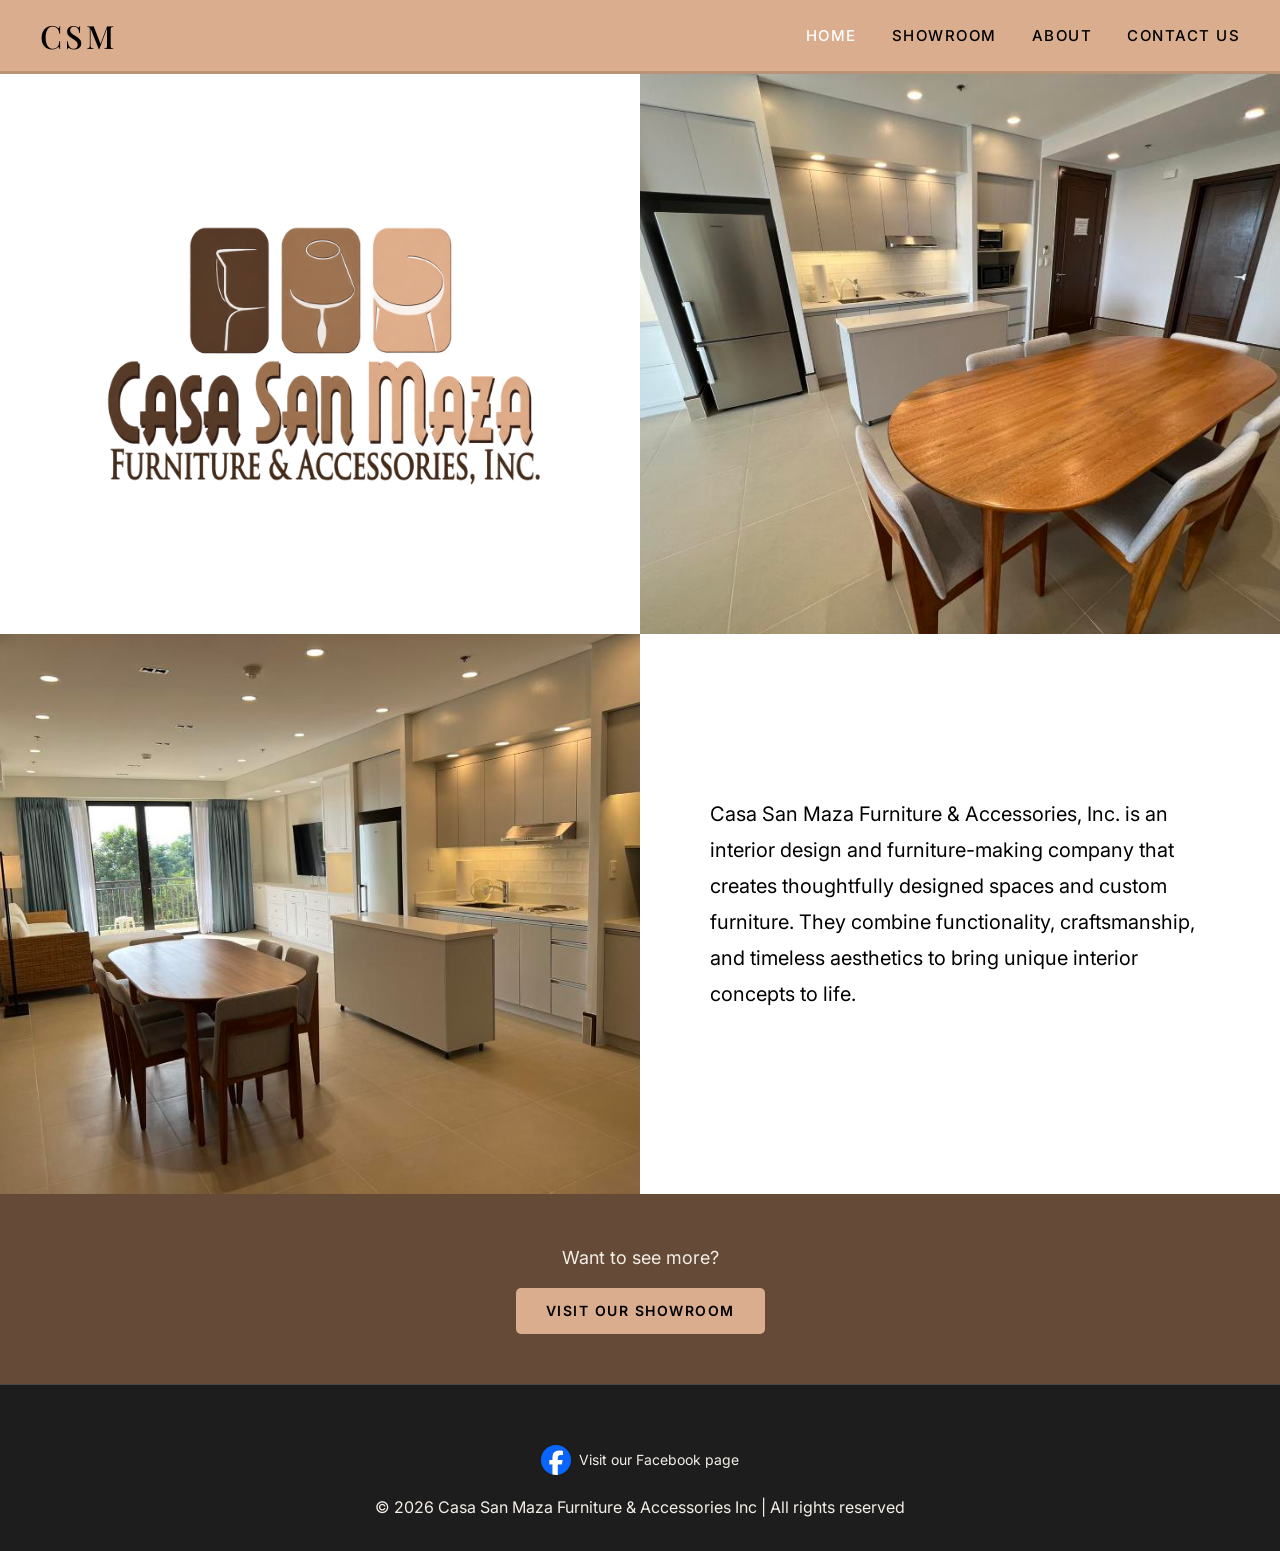
==== commit 9dd53537: "Addded more photos for showroom and adjusted css for different viewports. Also added facebook link a" ====
--- a/index.html
+++ b/index.html
@@ -1,3 +1,4 @@
+
 <!DOCTYPE html>
 <html lang="en">
     <!--
@@ -8,21 +9,19 @@
 <head>
     <meta charset="UTF-8">
     <meta name="viewport" content="width=device-width, initial-scale=1.0">
-    <title>Casa San Maza Furniture & Accessories Inc</title>
+    <title>Home | Casa San Maza Furniture & Accessories Inc.</title>
+    <meta name="description" content="Discover Casa San Maza Furniture & Accessories Inc., an interior design and furniture-making company creating thoughtfully designed spaces and custom furniture.">
     <link rel="stylesheet" href="styles.css">
     <link rel="preconnect" href="https://fonts.googleapis.com">
     <link rel="preconnect" href="https://fonts.gstatic.com" crossorigin>
     <link href="https://fonts.googleapis.com/css2?family=Inter:wght@400;500;600;700&family=Playfair+Display:wght@400;500;600;700&display=swap" rel="stylesheet">
-    <script src="CSM_Script.js"></script>
+    <script src="CSM_Script.js" defer></script>
 </head>
-
 <body>
     <header>
         <nav>
             <div class="logo"><a href="index.html">CSM</a></div>
-
-            <button class="menu-toggle" onclick="toggleMenu()">☰</button>
-
+            <button class="menu-toggle" type="button" onclick="toggleMenu()" aria-label="Open menu" aria-expanded="false">☰</button>
             <ul id="nav-menu">
                 <li><a href="index.html" class="active">Home</a></li>
                 <li><a href="showroom.html">Showroom</a></li>
@@ -36,7 +35,6 @@
         <div class="main-logo">
             <img src="img/csm-logo.png" alt="CSM Logo">
         </div>
-
         <p class="home-description">
             <span>
                 Casa San Maza Furniture & Accessories, Inc.
@@ -47,10 +45,8 @@
                 concepts to life.
             </span>
         </p>
-
         <img src="img/CSM2.jpg" alt="Dining Room with Kitchen" class="csm2">
         <img src="img/CSM3.jpg" alt="Dining Room with Kitchen" class="csm3">
-
         <section class="link-showroom">
             <p>Want to see more?</p>
             <a href="showroom.html" class="home-showroom">Visit Our Showroom</a>
@@ -58,6 +54,12 @@
     </main>
 
     <footer>
+        <div class="social-links">
+            <a href="https://www.facebook.com/profile.php?id=61563096398070" target="_blank" rel="noopener noreferrer" aria-label="Facebook">
+                <img src="img/facebook.svg" alt="Facebook">
+                <span>Visit our Facebook page</span>
+            </a>
+        </div>
         <p>&copy; 2026 Casa San Maza Furniture & Accessories Inc | All rights reserved</p>
     </footer>
 </body>
--- a/styles.css
+++ b/styles.css
@@ -72,6 +72,11 @@
     font-size: 28px;
     cursor: pointer;
     color: #000;
+    transition: transform 0.2s ease;
+}
+
+.menu-toggle:active {
+    transform: scale(0.9);
 }
 
 main.home {
@@ -149,7 +154,7 @@
     text-align: center;
 }
 
-.link-show p {
+.link-showroom p {
     color: #f4eee7;
     font-size: 18px;
 }
@@ -165,6 +170,7 @@
     text-transform: uppercase;
     letter-spacing: 1.5px;
     border-radius: 5px;
+    transition: background-color 0.3s ease, color 0.3s ease;
 }
 
 .home-showroom:hover {
@@ -178,6 +184,42 @@
     padding: 60px 30px 30px;
     text-align: center;
     border-top: 1px solid rgba(244, 238, 231, 0.2);
+}
+
+.social-links {
+    display: flex;
+    justify-content: center;
+    align-items: center;
+    flex-wrap: wrap;
+    gap: 25px;
+    margin-bottom: 20px;
+}
+
+.social-links a {
+    display: inline-flex;
+    align-items: center;
+    justify-content: center;
+    gap: 8px;
+    color: #f4eee7;
+    text-decoration: none;
+    font-size: 14px;
+    transition: color 0.3s ease;
+}
+
+.social-links img {
+    display: block;
+    width: 30px;
+    height: 30px;
+    object-fit: contain;
+    transition: transform 0.3s ease;
+}
+
+.social-links a:hover {
+    color: #d9ad8d;
+}
+
+.social-links a:hover img {
+    transform: scale(1.1);
 }
 
 .contact-page {
@@ -305,7 +347,7 @@
 .contact-form select:focus,
 .contact-form textarea:focus {
     border-color: #654a37;
-    outline: none;
+    outline: 2px solid rgba(101, 74, 55, 0.2);
 }
 
 .contact-form button {
@@ -321,6 +363,7 @@
     font-weight: 700;
     letter-spacing: 1px;
     cursor: pointer;
+    transition: background-color 0.3s ease;
 }
 
 .contact-form button:hover {
@@ -435,11 +478,19 @@
     border-radius: 12px;
 }
 
-.showroom-item img {
+.showroom-photos {
+    display: grid;
+    grid-template-columns: repeat(auto-fit, minmax(220px, 1fr));
+    gap: 10px;
+    padding: 10px;
+}
+
+.showroom-photos img {
     display: block;
     width: 100%;
-    height: 550px;
+    height: 350px;
     object-fit: cover;
+    border-radius: 6px;
 }
 
 .showroom-caption {
@@ -459,6 +510,18 @@
     font-size: 15px;
 }
 
+@keyframes menuSlide {
+    from {
+        opacity: 0;
+        transform: translateY(-10px);
+    }
+
+    to {
+        opacity: 1;
+        transform: translateY(0);
+    }
+}
+
 @media (max-width: 900px) {
     nav ul {
         gap: 20px;
@@ -478,8 +541,8 @@
         width: 48%;
     }
 
-    .showroom-item img {
-        height: 450px;
+    .showroom-photos img {
+        height: 300px;
     }
 }
 
@@ -507,10 +570,12 @@
         gap: 0;
         background-color: #d9ad8d;
         padding: 10px 0;
+        box-shadow: 0 8px 15px rgba(0, 0, 0, 0.15);
     }
 
     nav ul.show {
         display: flex;
+        animation: menuSlide 0.25s ease;
     }
 
     nav ul a {
@@ -530,7 +595,8 @@
     }
 
     main.home {
-        display: block;
+        display: flex;
+        flex-direction: column;
     }
 
     .main-logo {
@@ -556,7 +622,7 @@
         min-height: 0;
     }
 
-    .link-show {
+    .link-showroom {
         padding: 40px 20px;
     }
 
@@ -629,8 +695,14 @@
         gap: 35px;
     }
 
-    .showroom-item img {
-        height: 350px;
+    .showroom-photos {
+        grid-template-columns: repeat(auto-fit, minmax(180px, 1fr));
+        gap: 8px;
+        padding: 8px;
+    }
+
+    .showroom-photos img {
+        height: 250px;
     }
 
     .showroom-caption {
@@ -639,6 +711,11 @@
 
     .showroom-caption h2 {
         font-size: 23px;
+    }
+
+    .social-links {
+        flex-direction: column;
+        gap: 15px;
     }
 }
 
@@ -708,7 +785,11 @@
         gap: 25px;
     }
 
-    .showroom-item img {
+    .showroom-photos {
+        grid-template-columns: 1fr;
+    }
+
+    .showroom-photos img {
         height: 260px;
     }
 
@@ -719,4 +800,44 @@
     .showroom-caption p {
         font-size: 13px;
     }
+
+    .social-links a {
+        font-size: 13px;
+    }
+
+    footer {
+        padding: 40px 15px 25px;
+    }
+}
+
+
+.showroom-photos {
+    display: grid;
+    grid-template-columns: repeat(auto-fit, minmax(220px, 1fr));
+    gap: 15px;
+    padding: 15px;
+}
+
+.showroom-photos img {
+    width: 100%;
+    height: 300px;
+    object-fit: cover;
+    display: block;
+}
+
+@media (max-width: 700px) {
+    .showroom-photos {
+        display: block;
+        padding: 10px;
+    }
+
+    .showroom-photos img {
+        display: none;
+    }
+
+    .showroom-photos img:first-child {
+        display: block;
+        width: 100%;
+        height: 280px;
+    }
 }
